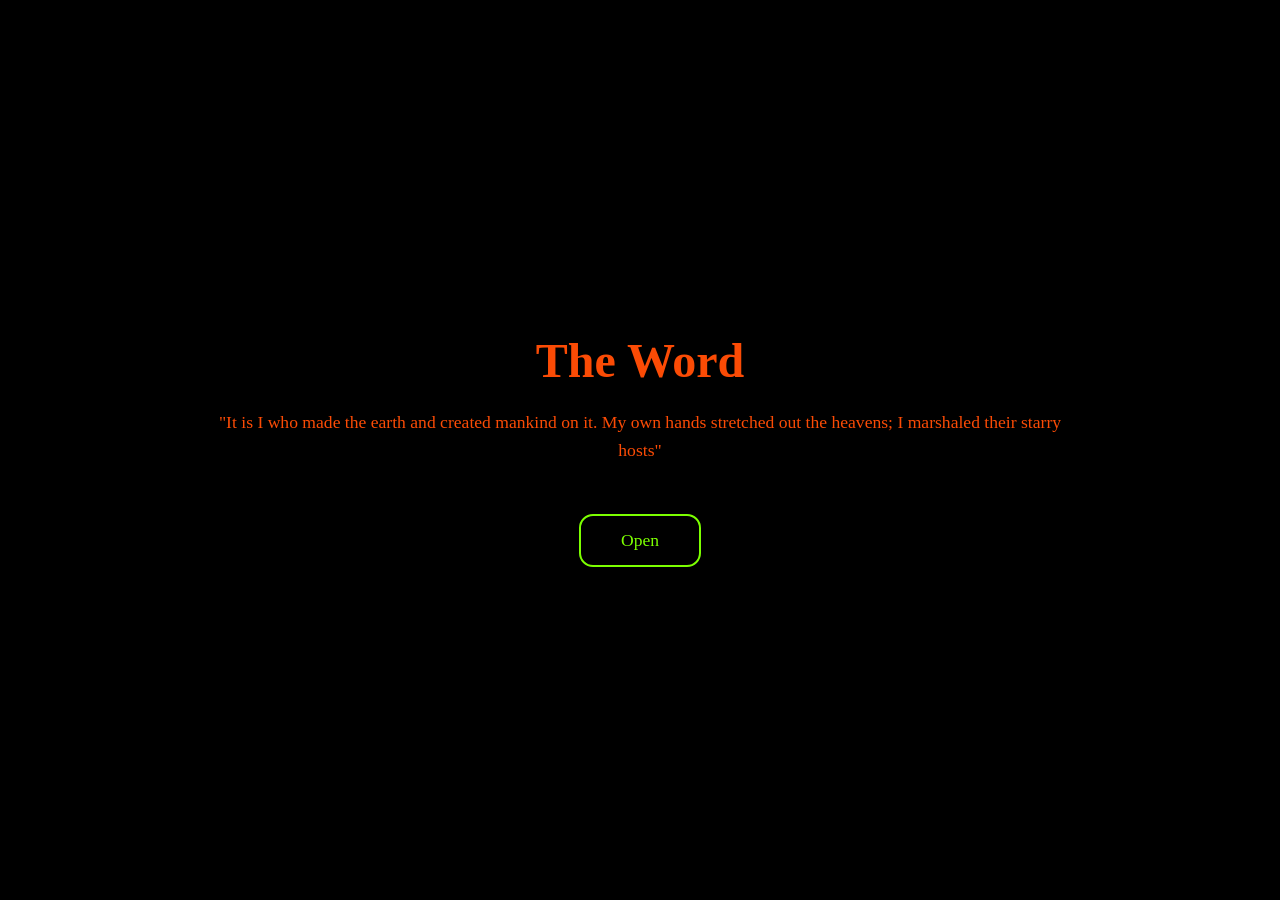
==== index.html @ f6eca93e "Add files via upload" ====
<!DOCTYPE html>
<html lang="en">
<head>
    <meta charset="UTF-8">
    <title>THE WORLD</title>
    <meta name="viewport" content="width=device-width, initial-scale=1.0">
    <link rel="stylesheet" href="style.css">

    <style>
        /* RESET */
        * {
            margin: 0;
            padding: 0;
            box-sizing: border-box;
            font-family: "Times New Roman", serif;
        }

        body {
            background-color: #000;
            color: #fb4b05;
            min-height: 100vh;
            display: flex;
            justify-content: center;
            align-items: center;
        }

        .container {
            text-align: center;
            max-width: 900px;
            padding: 20px;
        }

        h1 {
            font-size: 3rem;
            margin-bottom: 20px;
            font-weight: bold;
        }

        .verse {
            font-size: 1.1rem;
            line-height: 1.6;
            margin-bottom: 50px;
        }

        .btn {
            display: inline-block;
            padding: 14px 40px;
            font-size: 1.1rem;
            color: #7CFF00;
            text-decoration: none;
            border: 2px solid #7CFF00;
            border-radius: 14px;
            transition: 0.3s ease;
        }

        .btn:hover {
            background-color: #7CFF00;
            color: #000;
            box-shadow: 0 0 15px #7CFF00;
        }
    </style>
</head>
<body>

    <div class="container">
        <h1>The Word</h1>

        <p class="verse">
             "It is I who made the earth and created mankind on it. My own hands stretched out the heavens; I marshaled their starry hosts" 
        </p>

        <a href="#" class="btn">Open</a>
    </div>

</body>
</html>
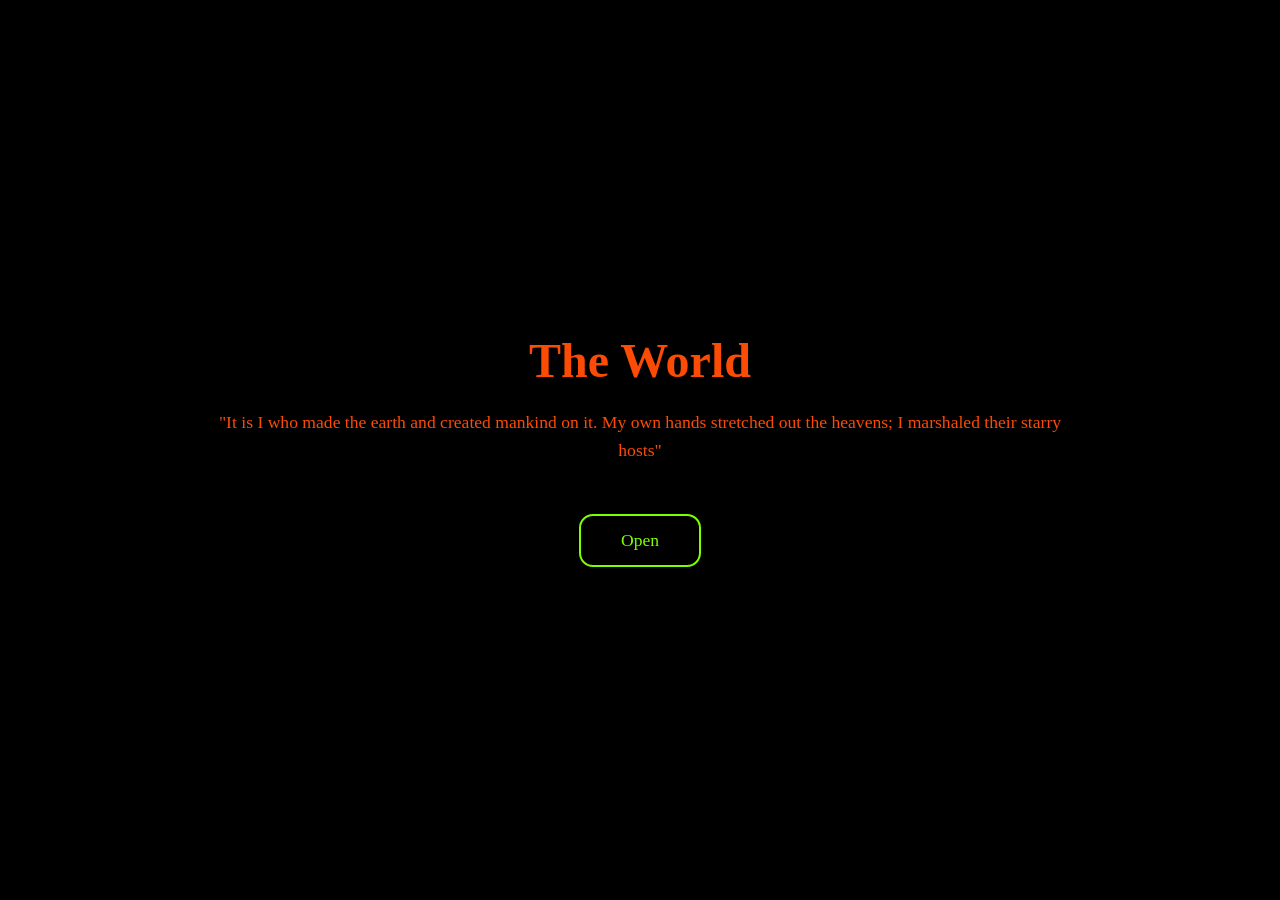
==== commit 6f0a5e54: "Update index.html" ====
--- a/index.html
+++ b/index.html
@@ -63,7 +63,7 @@
 <body>
 
     <div class="container">
-        <h1>The Word</h1>
+        <h1>The World</h1>
 
         <p class="verse">
              "It is I who made the earth and created mankind on it. My own hands stretched out the heavens; I marshaled their starry hosts" 
@@ -74,3 +74,4 @@
 
 </body>
 </html>
+
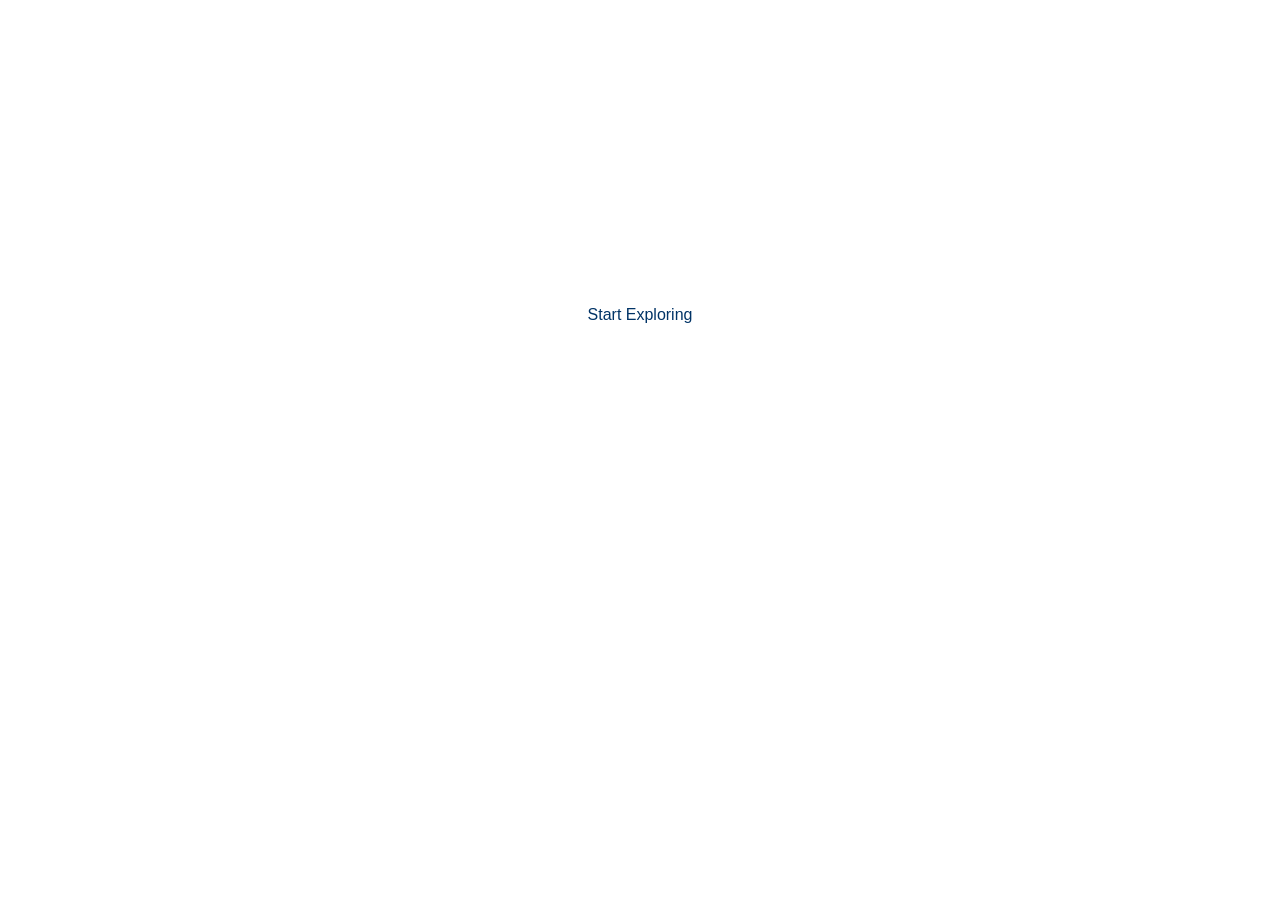
==== commit 400a6380: "Add files via upload" ====
--- a/index.html
+++ b/index.html
@@ -2,76 +2,46 @@
 <html lang="en">
 <head>
     <meta charset="UTF-8">
-    <title>THE WORLD</title>
-    <meta name="viewport" content="width=device-width, initial-scale=1.0">
+    <title>IPT 101 Landing Page</title>
     <link rel="stylesheet" href="style.css">
-
-    <style>
-        /* RESET */
-        * {
-            margin: 0;
-            padding: 0;
-            box-sizing: border-box;
-            font-family: "Times New Roman", serif;
-        }
-
-        body {
-            background-color: #000;
-            color: #fb4b05;
-            min-height: 100vh;
-            display: flex;
-            justify-content: center;
-            align-items: center;
-        }
-
-        .container {
-            text-align: center;
-            max-width: 900px;
-            padding: 20px;
-        }
-
-        h1 {
-            font-size: 3rem;
-            margin-bottom: 20px;
-            font-weight: bold;
-        }
-
-        .verse {
-            font-size: 1.1rem;
-            line-height: 1.6;
-            margin-bottom: 50px;
-        }
-
-        .btn {
-            display: inline-block;
-            padding: 14px 40px;
-            font-size: 1.1rem;
-            color: #7CFF00;
-            text-decoration: none;
-            border: 2px solid #7CFF00;
-            border-radius: 14px;
-            transition: 0.3s ease;
-        }
-
-        .btn:hover {
-            background-color: #7CFF00;
-            color: #000;
-            box-shadow: 0 0 15px #7CFF00;
-        }
-    </style>
 </head>
 <body>
 
-    <div class="container">
-        <h1>The World</h1>
+    <header>
+        <h1>IPT 101</h1>
+        <p class="author">Rommel Carmona</p>
+    </header>
 
-        <p class="verse">
-             "It is I who made the earth and created mankind on it. My own hands stretched out the heavens; I marshaled their starry hosts" 
-        </p>
+    <main>
+        <section class="glass">
+            <h2>Welcome to IPT 101</h2>
+            <p>
+                Explore the world of technology and programming through interactive
+                and futuristic concepts. Learn how data, systems, and innovation
+                work together in the modern digital age.
+            </p>
+            <button onclick="startExploring()">Start Exploring</button>
+        </section>
 
-        <a href="#" class="btn">Open</a>
-    </div>
+        <section class="glass">
+            <h2>About This Project</h2>
+            <p>
+                IPT 101 introduces students to the fundamentals of information
+                processing, clean UI design, and futuristic interfaces.
+            </p>
+            <ul>
+                <li>Clean UI</li>
+                <li>Futuristic Design</li>
+                <li>Interactive Elements</li>
+            </ul>
+        </section>
+    </main>
 
+    <footer>
+        <p>IPT 101 Landing Page</p>
+        <p>Created by Rommel Carmona</p>
+    </footer>
+
+    <script src="script.js"></script>
 </body>
 </html>
-
--- a/style.css
+++ b/style.css
@@ -0,0 +1,89 @@
+* {
+    margin: 0;
+    padding: 0;
+    box-sizing: border-box;
+    font-family: "Segoe UI", Arial, sans-serif;
+}
+
+body {
+    min-height: 100vh;
+    background: url("bg.jpg") no-repeat center center/cover;
+    color: #fff;
+}
+
+/* Header */
+header {
+    text-align: center;
+    padding: 30px 10px;
+}
+
+header h1 {
+    font-size: 48px;
+}
+
+.author {
+    font-size: 16px;
+    opacity: 0.9;
+}
+
+/* Main content */
+main {
+    display: flex;
+    flex-direction: column;
+    gap: 30px;
+    padding: 20px;
+    max-width: 900px;
+    margin: auto;
+}
+
+/* Glass effect container */
+.glass {
+    background: rgba(255, 255, 255, 0.15);
+    backdrop-filter: blur(10px);
+    border-radius: 15px;
+    padding: 30px;
+    text-align: center;
+}
+
+.glass h2 {
+    margin-bottom: 15px;
+    font-size: 28px;
+}
+
+.glass p {
+    margin-bottom: 15px;
+    line-height: 1.6;
+}
+
+.glass ul {
+    list-style: none;
+}
+
+.glass li {
+    margin: 8px 0;
+}
+
+/* Button */
+button {
+    padding: 10px 25px;
+    font-size: 16px;
+    border: none;
+    border-radius: 20px;
+    cursor: pointer;
+    background: #ffffff;
+    color: #003366;
+    transition: 0.3s;
+}
+
+button:hover {
+    background: #00c3ff;
+    color: #fff;
+}
+
+/* Footer */
+footer {
+    text-align: center;
+    padding: 20px;
+    font-size: 14px;
+    opacity: 0.8;
+}
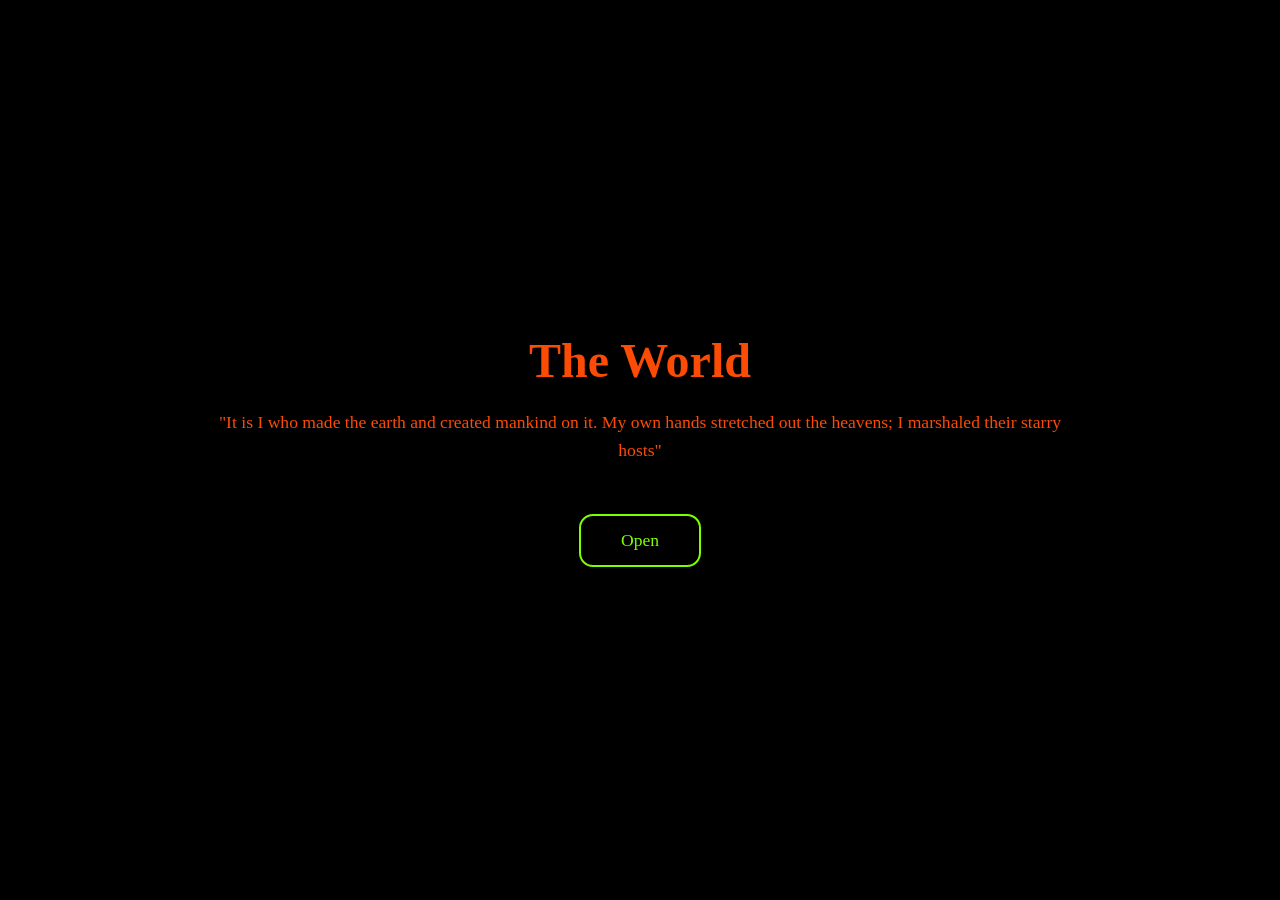
==== commit 8f5a3081: "Add files via upload" ====
--- a/index.html
+++ b/index.html
@@ -2,46 +2,76 @@
 <html lang="en">
 <head>
     <meta charset="UTF-8">
-    <title>IPT 101 Landing Page</title>
+    <title>THE WORLD</title>
+    <meta name="viewport" content="width=device-width, initial-scale=1.0">
     <link rel="stylesheet" href="style.css">
+
+    <style>
+        /* RESET */
+        * {
+            margin: 0;
+            padding: 0;
+            box-sizing: border-box;
+            font-family: "Times New Roman", serif;
+        }
+
+        body {
+            background-color: #000;
+            color: #fb4b05;
+            min-height: 100vh;
+            display: flex;
+            justify-content: center;
+            align-items: center;
+        }
+
+        .container {
+            text-align: center;
+            max-width: 900px;
+            padding: 20px;
+        }
+
+        h1 {
+            font-size: 3rem;
+            margin-bottom: 20px;
+            font-weight: bold;
+        }
+
+        .verse {
+            font-size: 1.1rem;
+            line-height: 1.6;
+            margin-bottom: 50px;
+        }
+
+        .btn {
+            display: inline-block;
+            padding: 14px 40px;
+            font-size: 1.1rem;
+            color: #7CFF00;
+            text-decoration: none;
+            border: 2px solid #7CFF00;
+            border-radius: 14px;
+            transition: 0.3s ease;
+        }
+
+        .btn:hover {
+            background-color: #7CFF00;
+            color: #000;
+            box-shadow: 0 0 15px #7CFF00;
+        }
+    </style>
 </head>
 <body>
 
-    <header>
-        <h1>IPT 101</h1>
-        <p class="author">Rommel Carmona</p>
-    </header>
+    <div class="container">
+        <h1>The World</h1>
 
-    <main>
-        <section class="glass">
-            <h2>Welcome to IPT 101</h2>
-            <p>
-                Explore the world of technology and programming through interactive
-                and futuristic concepts. Learn how data, systems, and innovation
-                work together in the modern digital age.
-            </p>
-            <button onclick="startExploring()">Start Exploring</button>
-        </section>
+        <p class="verse">
+             "It is I who made the earth and created mankind on it. My own hands stretched out the heavens; I marshaled their starry hosts" 
+        </p>
 
-        <section class="glass">
-            <h2>About This Project</h2>
-            <p>
-                IPT 101 introduces students to the fundamentals of information
-                processing, clean UI design, and futuristic interfaces.
-            </p>
-            <ul>
-                <li>Clean UI</li>
-                <li>Futuristic Design</li>
-                <li>Interactive Elements</li>
-            </ul>
-        </section>
-    </main>
+        <a href="#" class="btn">Open</a>
+    </div>
 
-    <footer>
-        <p>IPT 101 Landing Page</p>
-        <p>Created by Rommel Carmona</p>
-    </footer>
-
-    <script src="script.js"></script>
 </body>
 </html>
+
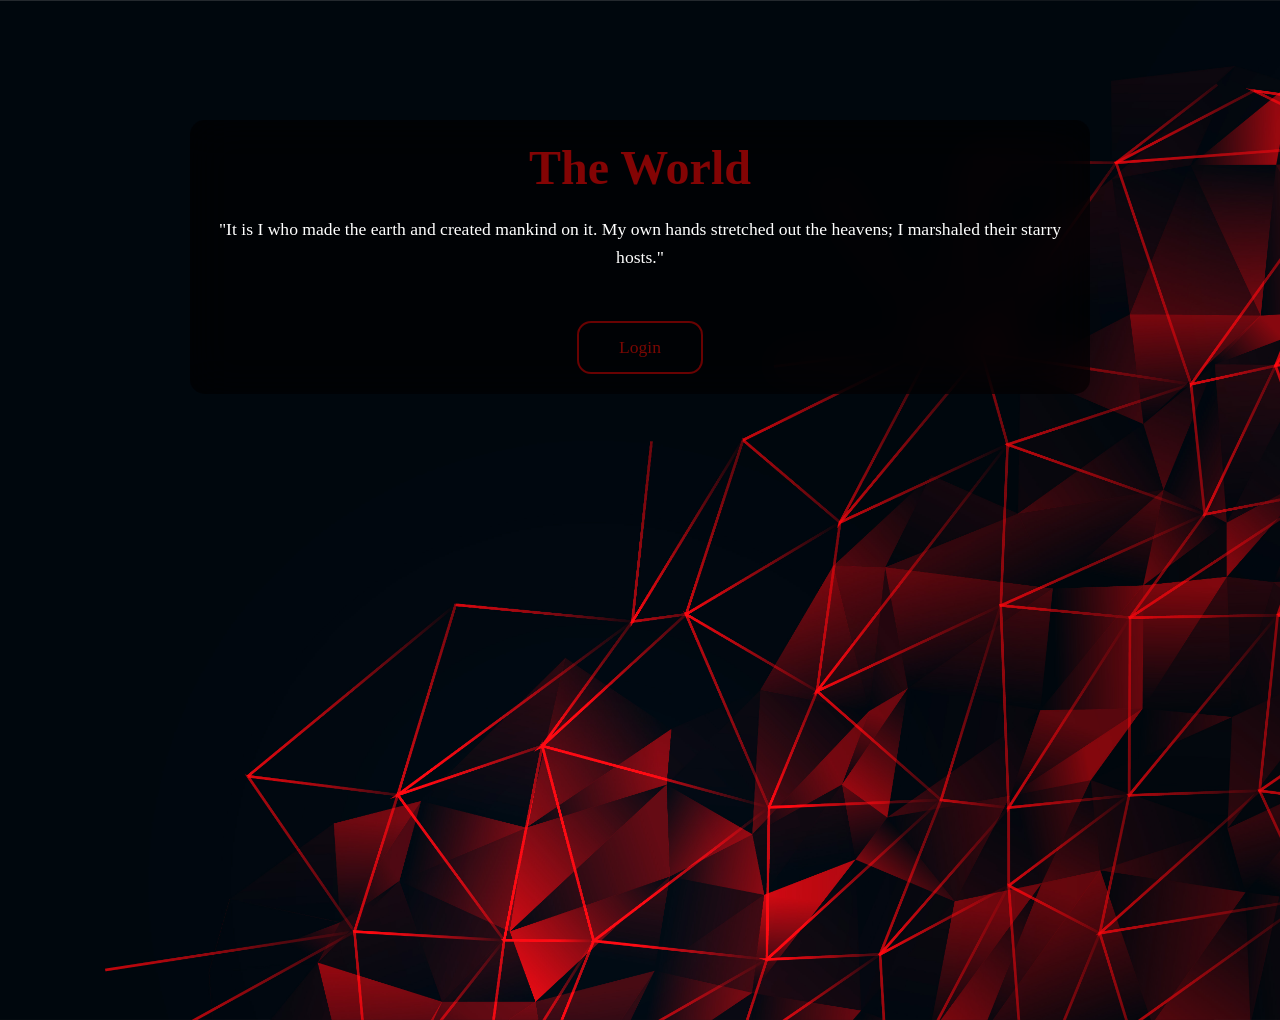
==== commit 46499d67: "updated" ====
--- a/index.html
+++ b/index.html
@@ -1,77 +1,26 @@
 <!DOCTYPE html>
 <html lang="en">
 <head>
-    <meta charset="UTF-8">
-    <title>THE WORLD</title>
-    <meta name="viewport" content="width=device-width, initial-scale=1.0">
-    <link rel="stylesheet" href="style.css">
+<meta charset="UTF-8">
+<title>THE WORLD</title>
+<meta name="viewport" content="width=device-width, initial-scale=1.0">
+<link rel="stylesheet" href="style.css">
+</head>
 
-    <style>
-        /* RESET */
-        * {
-            margin: 0;
-            padding: 0;
-            box-sizing: border-box;
-            font-family: "Times New Roman", serif;
-        }
-
-        body {
-            background-color: #000;
-            color: #fb4b05;
-            min-height: 100vh;
-            display: flex;
-            justify-content: center;
-            align-items: center;
-        }
-
-        .container {
-            text-align: center;
-            max-width: 900px;
-            padding: 20px;
-        }
-
-        h1 {
-            font-size: 3rem;
-            margin-bottom: 20px;
-            font-weight: bold;
-        }
-
-        .verse {
-            font-size: 1.1rem;
-            line-height: 1.6;
-            margin-bottom: 50px;
-        }
-
-        .btn {
-            display: inline-block;
-            padding: 14px 40px;
-            font-size: 1.1rem;
-            color: #7CFF00;
-            text-decoration: none;
-            border: 2px solid #7CFF00;
-            border-radius: 14px;
-            transition: 0.3s ease;
-        }
-
-        .btn:hover {
-            background-color: #7CFF00;
-            color: #000;
-            box-shadow: 0 0 15px #7CFF00;
-        }
-    </style>
-</head>
 <body>
 
-    <div class="container">
-        <h1>The World</h1>
+<div class="container">
 
-        <p class="verse">
-             "It is I who made the earth and created mankind on it. My own hands stretched out the heavens; I marshaled their starry hosts" 
-        </p>
+<h1>The World</h1>
 
-        <a href="#" class="btn">Open</a>
-    </div>
+<p class="verse">
+"It is I who made the earth and created mankind on it. 
+My own hands stretched out the heavens; I marshaled their starry hosts."
+</p>
+
+<a href="login.html" class="btn">Login</a>
+
+</div>
 
 </body>
-</html>
-
+</html>
--- a/style.css
+++ b/style.css
@@ -1,89 +1,341 @@
-* {
-    margin: 0;
-    padding: 0;
-    box-sizing: border-box;
-    font-family: "Segoe UI", Arial, sans-serif;
-}
-
-body {
-    min-height: 100vh;
-    background: url("bg.jpg") no-repeat center center/cover;
-    color: #fff;
+/* RESET */
+*{
+margin:0;
+padding:0;
+box-sizing:border-box;
+font-family:"Times New Roman", serif;
+}
+
+body{
+background:url("bg.jpg") no-repeat center center/cover;
+min-height:100vh;
+}
+
+/* ================= HOME PAGE ================= */
+
+.container{
+text-align:center;
+max-width:900px;
+margin:120px auto;
+padding:20px;
+background:rgba(0,0,0,0.6);
+border-radius:15px;
+backdrop-filter:blur(20px);
+}
+
+h1{
+font-size:3rem;
+margin-bottom:20px;
+font-weight:bold;
+color:#830404;
+}
+
+.verse{
+font-size:1.1rem;
+line-height:1.6;
+margin-bottom:50px;
+color:white;
+}
+
+/* Button */
+
+.btn{
+display:inline-block;
+padding:14px 40px;
+font-size:1.1rem;
+color:#790703;
+text-decoration:none;
+border:2px solid #680202;
+border-radius:14px;
+transition:0.3s;
+background:none;
+cursor:pointer;
+}
+
+.btn:hover{
+background:#550202;
+color:white;
+box-shadow:0 0 15px #960101;
+}
+
+/* ================= LOGIN PAGE ================= */
+
+.login-page{
+display:flex;
+justify-content:center;
+align-items:center;
+height:100vh;
+}
+
+.login-box{
+width:350px;
+padding:30px;
+background:rgba(255,0,0,0.08);
+backdrop-filter:blur(10px);
+border-radius:12px;
+text-align:center;
+}
+
+.login-box h2{
+margin-bottom:20px;
+color:rgb(128, 22, 22);
+}
+
+.login-box input{
+width:100%;
+padding:12px;
+margin:10px 0;
+border-radius:6px;
+border:none;
+}
+
+.login-links{
+margin-top:15px;
+font-size:0.9rem;
+}
+
+.login-links a{
+color:white;
+text-decoration:none;
+}
+
+.login-box input{
+width:100%;
+padding:12px;
+margin:10px 0;
+border-radius:6px;
+border:1px solid #680202;
+
+background-color:#2b0000;   /* input background */
+color:#ffffff;              /* text color */
+
+outline:none;
+}
+
+/* placeholder color */
+.login-box input::placeholder{
+color:#ffb3b3;
+}
+
+a {
+    text-decoration: none;
+}
+
+/* PROFILE PAGE */
+
+.profile-page{
+background:url("bg.jpg") no-repeat center center/cover;
+min-height:100vh;
+display:flex;
+justify-content:center;
+align-items:flex-start;
+padding-top:80px;
+color:white;
+}
+
+/* Profile container */
+
+.profile-container{
+max-width:900px;
+width:90%;
+padding:30px;
+background:rgba(0,0,0,0.75);
+backdrop-filter:blur(10px);
+border-radius:12px;
 }
 
 /* Header */
-header {
-    text-align: center;
-    padding: 30px 10px;
-}
-
-header h1 {
-    font-size: 48px;
-}
-
-.author {
-    font-size: 16px;
-    opacity: 0.9;
-}
-
-/* Main content */
-main {
-    display: flex;
-    flex-direction: column;
-    gap: 30px;
-    padding: 20px;
-    max-width: 900px;
-    margin: auto;
-}
-
-/* Glass effect container */
-.glass {
-    background: rgba(255, 255, 255, 0.15);
-    backdrop-filter: blur(10px);
-    border-radius: 15px;
-    padding: 30px;
-    text-align: center;
-}
-
-.glass h2 {
-    margin-bottom: 15px;
-    font-size: 28px;
-}
-
-.glass p {
-    margin-bottom: 15px;
-    line-height: 1.6;
-}
-
-.glass ul {
-    list-style: none;
-}
-
-.glass li {
-    margin: 8px 0;
-}
-
-/* Button */
-button {
-    padding: 10px 25px;
-    font-size: 16px;
-    border: none;
-    border-radius: 20px;
-    cursor: pointer;
-    background: #ffffff;
-    color: #003366;
-    transition: 0.3s;
-}
-
-button:hover {
-    background: #00c3ff;
-    color: #fff;
-}
-
-/* Footer */
-footer {
-    text-align: center;
-    padding: 20px;
-    font-size: 14px;
-    opacity: 0.8;
-}
+
+.profile-header{
+display:flex;
+align-items:center;
+gap:25px;
+border-bottom:1px solid #680202;
+padding-bottom:20px;
+margin-bottom:25px;
+}
+
+.profile-avatar{
+width:100px;
+height:100px;
+border-radius:50%;
+border:3px solid #830404;
+object-fit:cover;
+}
+
+/* Name */
+
+.profile-main h1{
+font-size:32px;
+margin-bottom:5px;
+color:#ffffff;
+}
+
+/* Role */
+
+.role{
+color:#830404;
+letter-spacing:2px;
+font-weight:bold;
+margin-bottom:8px;
+}
+
+/* Text */
+
+.email{
+opacity:0.8;
+}
+
+.location{
+opacity:0.7;
+}
+
+/* About */
+
+.about-section h3{
+letter-spacing:2px;
+margin-bottom:15px;
+color:#830404;
+}
+
+.profile-details{
+display:grid;
+grid-template-columns:1fr 1fr;
+gap:20px;
+margin-top:25px;
+}
+
+.profile-details h4{
+color:#830404;
+font-size:14px;
+margin-bottom:5px;
+}
+
+/* Settings Button */
+
+.settings-btn{
+display:flex;
+justify-content:flex-end;
+margin-bottom:15px;
+}
+
+.settings-btn a{
+color:#830404;
+text-decoration:none;
+font-weight:bold;
+border:1px solid #830404;
+padding:6px 12px;
+border-radius:6px;
+transition:0.3s;
+}
+
+.settings-btn a:hover{
+background:#830404;
+color:white;
+}
+
+/* ================= SETTINGS PAGE ================= */
+/* ================= SETTINGS PAGE ================= */
+
+.settings-page{
+background:url("bg.jpg") no-repeat center center/cover;
+min-height:100vh;
+display:flex;
+flex-direction:column;
+align-items:center;
+padding-top:60px;
+color:white;
+}
+
+/* Title */
+
+.settings-title{
+font-size:26px;
+letter-spacing:2px;
+color:#830404;
+margin-bottom:20px;
+position:relative;
+text-align:center;
+}
+
+.settings-title::after{
+content:"";
+display:block;
+width:50px;
+height:2px;
+background:#830404;
+margin:8px auto 0;
+}
+
+/* Settings container */
+
+.settings-container{
+width:420px;
+padding:25px;
+background:rgba(0,0,0,0.8);
+backdrop-filter:blur(10px);
+border-radius:10px;
+box-shadow:0 10px 25px rgba(0,0,0,0.6);
+}
+
+/* Form spacing */
+
+.form-group{
+margin-bottom:14px;
+}
+
+/* Labels */
+
+.form-group label{
+display:block;
+font-size:13px;
+margin-bottom:5px;
+color:#830404;
+}
+
+/* Inputs */
+
+.form-group input,
+.form-group select{
+width:100%;
+padding:9px;
+border-radius:5px;
+border:1px solid #680202;
+background:#2b0000;
+color:white;
+font-size:13px;
+outline:none;
+}
+
+/* Save button */
+
+.save-btn{
+width:100%;
+margin-top:15px;
+padding:10px;
+background:none;
+border:1px solid #830404;
+color:#830404;
+border-radius:6px;
+cursor:pointer;
+transition:0.25s;
+}
+
+.save-btn:hover{
+background:#830404;
+color:white;
+}
+
+/* Back link */
+
+.back-profile{
+display:block;
+text-align:center;
+margin-top:10px;
+font-size:13px;
+color:#830404;
+}
+
+.back-profile:hover{
+text-decoration:underline;
+}
